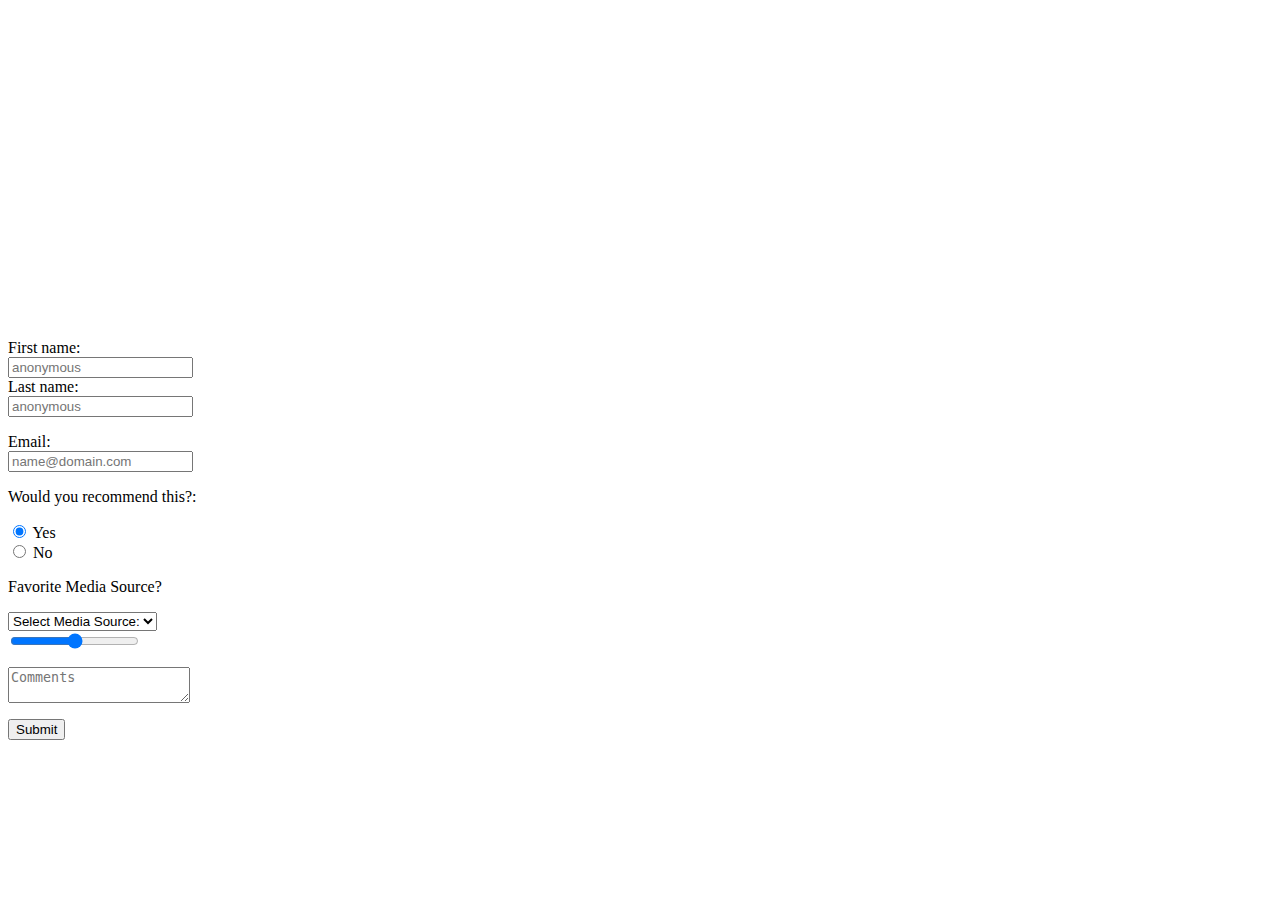
==== ContactMe.html @ b90af929 "Add files via upload" ====
<html>
    <head>
        <title>
            Contact Me
        </title>
        <iframe width="560" height="315" src="https://www.youtube.com/embed/ZECuBZ1m9zo" frameborder="0" allow="accelerometer; autoplay; clipboard-write; encrypted-media; gyroscope; picture-in-picture" allowfullscreen></iframe>
        <p></p>
        <form>
            <label for="fname">First name:</label><br>
            <input type="text" id="fname" name="fname" required placeholder="anonymous"><br>
            <label for="lname">Last name:</label><br>
            <input type="text" id="lname" name="lname" required placeholder="anonymous">
            <p></p>
            <label for="email">Email:</label><br>
            <input type="text" id="email" name="mail" required placeholder="name@domain.com">

            <p>Would you recommend this?:</p>

        <div>
            <input type="radio" id="yes" name="this?" value="yes"
         checked>
            <label for="yes">Yes</label>
        </div>

        <div>
            <input type="radio" id="no" name="this?" value="no">
            <label for="no">No</label>
        </div>
            <p>Favorite Media Source?</p>
        <div class="custom-select" style="width:200px;">
    <select>
            <option value="0">Select Media Source:</option>
            <option value="1">Apple Music</option>
            <option value="2">Spotify</option>
            <option value="3">SoundCloud</option>

        <div class="rating">
            <p>How Do You Rate Your Media Source?</p>
            <label for="points">Points (between 0 and 10):</label>
            <input type="range" id="points" name="points" min="0" max="10">
          <p></p>
        </div>
      <form action="comments">
        <textarea name="comment" placeholder="Comments" required></textarea>
        <p></p>
            <input type="submit">
      </form>
          </form>
    </head>
</html>
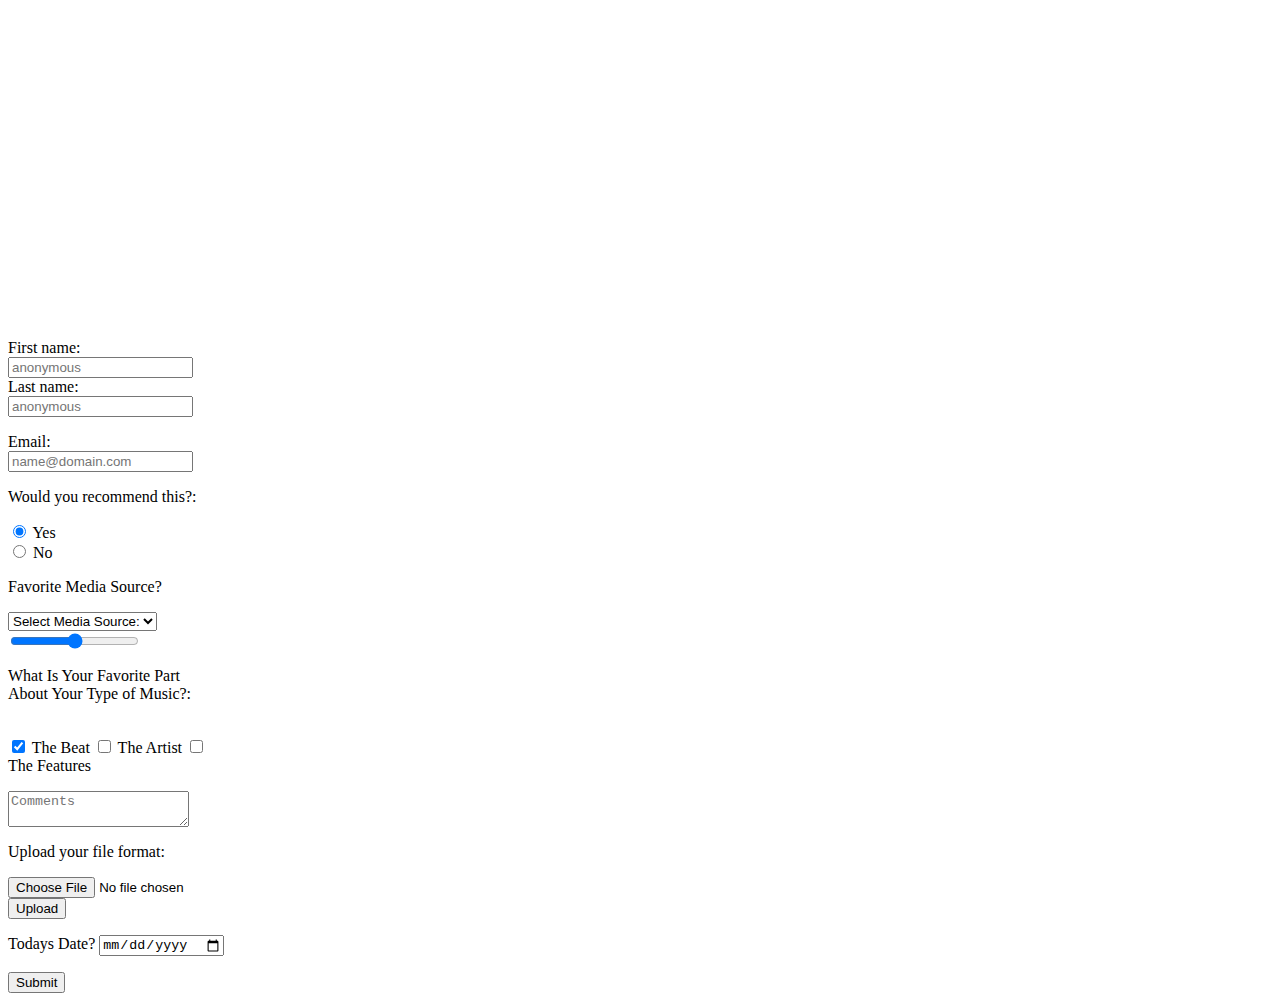
==== commit 4dae120a: "Add files via upload" ====
--- a/ContactMe.html
+++ b/ContactMe.html
@@ -33,16 +33,52 @@
             <option value="1">Apple Music</option>
             <option value="2">Spotify</option>
             <option value="3">SoundCloud</option>
-
+                </p>
         <div class="rating">
             <p>How Do You Rate Your Media Source?</p>
             <label for="points">Points (between 0 and 10):</label>
             <input type="range" id="points" name="points" min="0" max="10">
           <p></p>
+          <p>
+            <p>
+                <form>
+                    <p>What Is Your Favorite Part About Your Type of Music?:
+                        <p></p>
+                        <br />
+                        <input type="checkbox" name="service" value="The Beat" checked="checked" /> The Beat
+                        <input type="checkbox" name="service" value="The Artist" /> The Artist
+                        <input type="checkbox" name="service" value="The Features" /> The Features
+                    </p>
+                </form>
+            </body>
+          </p>
         </div>
       <form action="comments">
         <textarea name="comment" placeholder="Comments" required></textarea>
         <p></p>
+        <head>
+            <title>Upload More About You</title>
+        </head>
+        <body>
+            <form>
+                <p>Upload your file format:</p>
+                <input type="file" name="File" /><br />
+                <input type="submit" value="Upload" />
+            </form>
+        </body>
+        
+
+<html>
+	<head>
+		<title>HTML5 Date Input</title>
+	</head>
+	<body>
+		<form >
+			<label for="username">Todays Date?</label>
+			<input type="date" name="depart" />
+		</form>
+	</body>
+</html>
             <input type="submit">
       </form>
           </form>
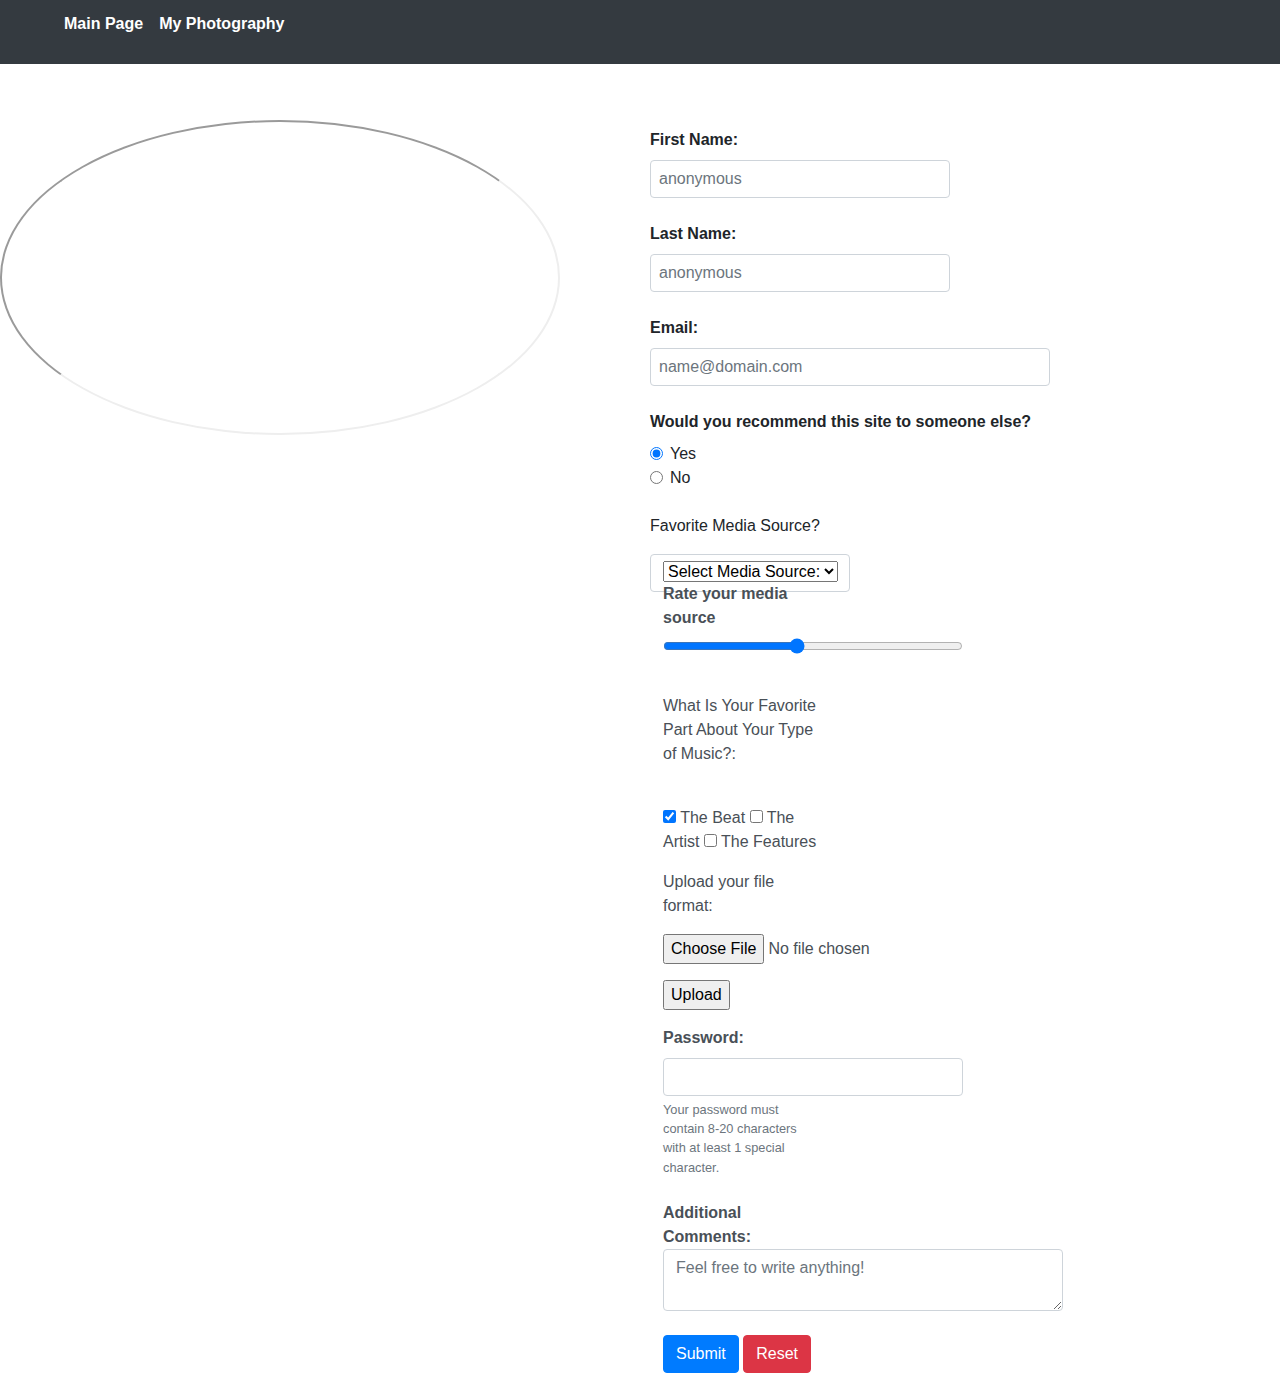
==== commit 28b65c67: "Update 10-12-20" ====
--- a/ContactMe.html
+++ b/ContactMe.html
@@ -1,45 +1,65 @@
-<html>
+<html lang="en">
     <head>
-        <title>
-            Contact Me
+        <meta content="text/html;charset=utf-8" http-equiv="Content-Type">
+        <title> Contact
         </title>
-        <iframe width="560" height="315" src="https://www.youtube.com/embed/ZECuBZ1m9zo" frameborder="0" allow="accelerometer; autoplay; clipboard-write; encrypted-media; gyroscope; picture-in-picture" allowfullscreen></iframe>
-        <p></p>
-        <form>
-            <label for="fname">First name:</label><br>
-            <input type="text" id="fname" name="fname" required placeholder="anonymous"><br>
-            <label for="lname">Last name:</label><br>
-            <input type="text" id="lname" name="lname" required placeholder="anonymous">
-            <p></p>
-            <label for="email">Email:</label><br>
-            <input type="text" id="email" name="mail" required placeholder="name@domain.com">
-
-            <p>Would you recommend this?:</p>
-
-        <div>
-            <input type="radio" id="yes" name="this?" value="yes"
-         checked>
-            <label for="yes">Yes</label>
+        <link rel="stylesheet" href="https://stackpath.bootstrapcdn.com/bootstrap/4.3.1/css/bootstrap.min.css" 
+         integrity="sha384-ggOyR0iXCbMQv3Xipma34MD+dH/1fQ784/j6cY/iJTQUOhcWr7x9JvoRxT2MZw1T" crossorigin="anonymous">
+         <link rel="stylesheet" href=" css/contact.css ">
+    </head>
+    
+    <body>
+     <div class= wrap>
+        <nav class="navbar navbar-expand-lg fixed-top navbar-light bg-dark">
+            <ul class="font-weight-bold">
+                <li class="pl-2 pr-2 py-1"><a class="text-white" href= "index.html"> Main Page</a></li>
+                <li class="pl-2 pr-2 py-1"><a class="text-white" href= "index.html#photos">My Photography  </a></li>
+            </ul>
+          </nav>
+        <div class= video>
+           <p>
+           <iframe title="Beats Produced By Air Jonesy" width="560" height="315"
+           src="https://www.youtube.com/embed/ZECuBZ1m9zo"
+           allow="accelerometer; clipboard-write; encrypted-media; gyroscope; picture-in-picture" allowfullscreen class="rounded-circle">
+           </iframe>
+           </p>
         </div>
-
-        <div>
-            <input type="radio" id="no" name="this?" value="no">
-            <label for="no">No</label>
-        </div>
-            <p>Favorite Media Source?</p>
+        <div class= main> 
+         <div class= "form-group">    
+          <form id= "information">
+            <fieldset id= "feedback">
+                <legend> </legend>
+                <label for="fname"><b>First Name: </b></label> 
+                <input type="text" id="fname" name="name" class="form-control py-2 px-2" placeholder="anonymous" style= "width: 300px" required/>
+                <br/>
+                <label for="lname"><b>Last Name: </b></label> 
+                <input type="text" id="lname" name="name" class="form-control py-2 px-2" placeholder="anonymous" style= "width: 300px" required/>
+                <br/>
+                <label for="email"><b>Email: </b></label> 
+                <input type= "email" id="email" name= "email" class="form-control py-2 px-2" placeholder= "name@domain.com" style= "width: 400px" required />
+                <br/>
+                <label class="font-weight-bold">Would you recommend this site to someone else? </label>
+                <div class="form-check">
+                <input type= "radio" id="yes" class="form-check-input py-2 px-2" name="radio" value= "Yes" checked> 
+                <label for="yes" class="form-check-label">Yes</label>
+                </div>
+                <div class="form-check">
+                <input type= "radio" id="no" class="form-check-input py-2 px-2" name="radio" value= "No">
+                <label for="no" class="form-check-label">No</label>
+                </div>
+                <br>
+                <p>Favorite Media Source?</p>
         <div class="custom-select" style="width:200px;">
     <select>
             <option value="0">Select Media Source:</option>
             <option value="1">Apple Music</option>
             <option value="2">Spotify</option>
             <option value="3">SoundCloud</option>
-                </p>
-        <div class="rating">
-            <p>How Do You Rate Your Media Source?</p>
-            <label for="points">Points (between 0 and 10):</label>
-            <input type="range" id="points" name="points" min="0" max="10">
-          <p></p>
-          <p>
+                </select>
+                <br>
+                <label for="range"> <b>Rate your media source</b> </label><br/>
+                <input type="range" id="range" class="form-control-range" style= "width: 300px" name="range" value="5" min="1" max="10">
+            <br/>
             <p>
                 <form>
                     <p>What Is Your Favorite Part About Your Type of Music?:
@@ -50,37 +70,34 @@
                         <input type="checkbox" name="service" value="The Features" /> The Features
                     </p>
                 </form>
-            </body>
-          </p>
-        </div>
-      <form action="comments">
-        <textarea name="comment" placeholder="Comments" required></textarea>
-        <p></p>
-        <head>
+                <head>
             <title>Upload More About You</title>
         </head>
         <body>
             <form>
                 <p>Upload your file format:</p>
+                <p>
                 <input type="file" name="File" /><br />
+                <p>
                 <input type="submit" value="Upload" />
             </form>
         </body>
-        
-
-<html>
-	<head>
-		<title>HTML5 Date Input</title>
-	</head>
-	<body>
-		<form >
-			<label for="username">Todays Date?</label>
-			<input type="date" name="depart" />
-		</form>
-	</body>
-</html>
-            <input type="submit">
-      </form>
-          </form>
-    </head>
+        <p>
+                <label for="inputPassword" class="font-weight-bold well">Password: </label>
+                <input type="password" id="inputPassword" class="form-control" style= "width: 300px" aria-describedby="passwordHelpBlock">
+                <small id="passwordHelpBlock" class="form-text text-muted">
+                   Your password must contain 8-20 characters with at least 1 special character. 
+                </small>
+                <br>
+                <label class="form-check-label font-weight-bold well" for="comments"> Additional Comments: </label><br>
+                <textarea placeholder="Feel free to write anything!" id="comments" name="add_comments" class= form-control style= "width: 400px" required></textarea>
+                <br/>
+                <input type="submit" name="submit" id="submit_query" value="Submit" class="btn btn-primary">
+                <input type="reset" name="reset" id="reset_query" value="Reset" class="btn btn-danger">
+            </fieldset>
+           </form>
+        </div>
+        </div>
+        </div>
+    </body>
 </html>--- a/css/contact.css
+++ b/css/contact.css
@@ -0,0 +1,31 @@
+.wrap{
+    background-color: white;
+    display: grid;
+    grid-template-columns: repeat(2, 1fr);
+    grid-gap: 20px;
+    grid-auto-rows: minmax(100px, auto);
+  }
+  .navbar li{
+      float: left;
+  }
+ .navbar {
+    grid-column: 1/3;
+    grid-row: 1/2;
+  }
+  .navbar ul{
+    list-style-type: none;
+    overflow: hidden;
+}
+.navbar li a{
+  display: block;
+  text-align: center;
+  text-decoration: none;
+}
+.main{
+    grid-column: 2/3;
+    grid-row: 2/3;
+}
+.video{
+    grid-column: 1/2;
+    grid-row: 2/3;
+}